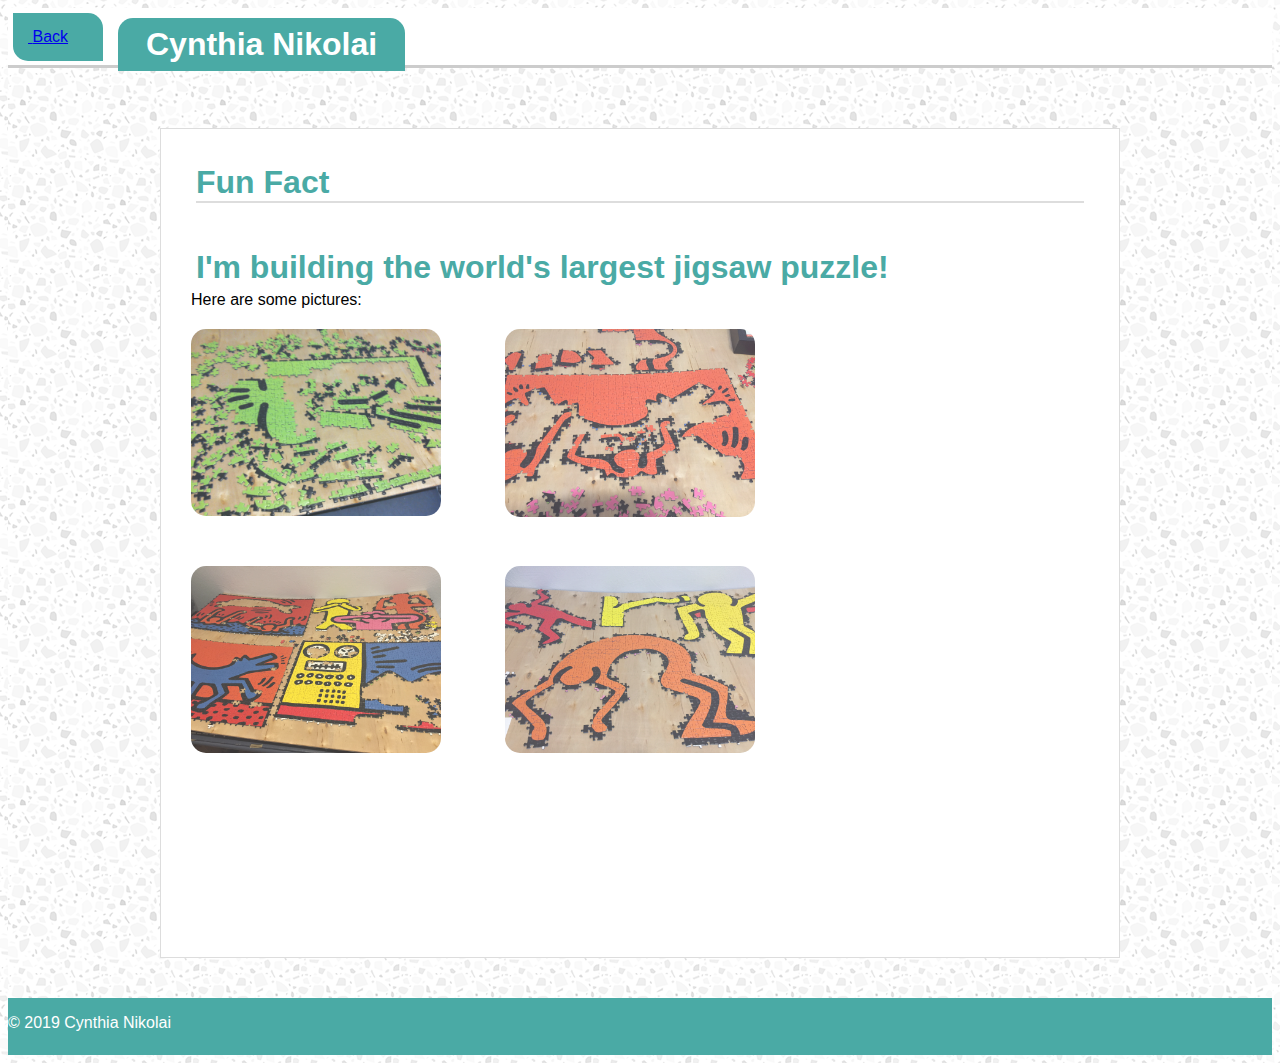
==== funfact.html @ e4299380 "initial commit" ====
<!DOCTYPE html>
<html lang="en">
<head>
    <meta charset="UTF-8">
    <meta name="viewport" content="width=device-width, initial-scale=1.0">
    <meta http-equiv="X-UA-Compatible" content="ie=edge">
    <title>Cynthia Nikolai</title>
    <link rel="stylesheet" href="assets/css/style.css">
    <link rel="stylesheet" href="https://use.fontawesome.com/releases/v5.8.1/css/all.css" integrity="sha384-50oBUHEmvpQ+1lW4y57PTFmhCaXp0ML5d60M1M7uH2+nqUivzIebhndOJK28anvf" crossorigin="anonymous">
</head>
<body>
    <nav>
            <div class="backbutton"><a href="switchboard.html"><i class="fas fa-arrow-left">&nbsp;</i>Back</a></div>
            <!-- <section> -->
                <div id="leftsideofmenu" class="name"><h1>Cynthia Nikolai</h1></div>
            <!-- </section> -->
        </nav>
        <div id="main-container" class="container">
        <section class="main-section">
        <h1 id="aboutme">Fun Fact</h1>
        <br>
        <br>
            <h1>I'm building the world's largest jigsaw puzzle!</h1>
            <div>Here are some pictures:</div>
            <div class="work">
                    <img class="funfactsized" src="assets/images/IMG_2331.jpg" alt="Picture 1">
                  </div>
                  <div class="work">
                    <img class="funfactsized" src="assets/images/IMG_2664.jpg" alt="Picture 2"></a>
                  </div>
                  <div class="work">
                    <img class="funfactsized" src="assets/images/IMG_2944.jpg" alt="Picture 3"></a>
                  </div>
                  <div class="work">
                    <img class="funfactsized" src="assets/images/IMG_2984.jpg" alt="Picture 4"></a>
                </div>
    </section>
    </div>
    <footer>
        <p>&copy; 2019 Cynthia Nikolai</p>
    </footer>
</body>
</html>
---- assets/css/style.css ----
* {
    box-sizing: border-box;
}

body, html{
    background-image: url('../images/light-grey-terrazzo.png');
    /* display: flex;
    align-items: center;
    justify-content: center; */
    min-height: calc(100vh - 70px);
    /* overflow: hidden; */
     /* make sure it is at least as tall as the viewport */
    /* min-height: 100vh; */
    /* height: 100%; */
    position:relative; 
    font-family: Arial, Helvetica, sans-serif;
}


/* CSS Grid Views */
.col-1 {width: 8.33%;}
.col-2 {width: 16.66%;}
.col-3 {width: 25%;}
.col-4 {width: 33.33%;}
.col-5 {width: 41.66%;}
.col-6 {width: 50%;}
.col-7 {width: 58.33%;}
.col-8 {width: 66.66%;}
.col-9 {width: 75%;}
.col-10 {width: 83.33%;}
.col-11 {width: 91.66%;}
.col-12 {width: 100%;}

.row {
  /* display: flex;
  align-items: center;
  justify-content: center; */
}

.stack-row {
  display: flex;
  flex-flow: row;
  /* height: 100%; */
}

.backbutton {
  /* display: flex; */
  align-self: flex-start;
  width: 90px;
  padding: 15px;
  color: black;
  float:left;
  margin: 5px;
  background-color: #4aaaa5;
  border-top-right-radius: 15px;
  border-bottom-left-radius: 15px;
}

.spacer {
  height: 125px;
}

/* .row::after {
    content: "";
    clear: both;
    display: table;
  } */

  /* footer {
    background-color: #F1F1F1;
    text-align: center;
    padding: 10px;
  } */

  /* general */

.container {
  width: 100%;
  max-width: 960px;
  height: 80vh;
  margin: 0 auto;
  clear: both;
}
  /* width:100%;
  */
  /* height:100vh;  */
  /* position:relative; */
  /* display: flex;
  align-items: center;
  justify-content: center; */
  /* max-height: 500px; */
  /* margin: auto; */

/* main */

#main-container {
  /* padding-top: 130px; */
  min-height: calc(100vh - 70px);
  /* margin: auto; */
}

.main-section {
  float:left;
  width: 100%;
  max-width: 960px;
  min-height: calc(100vh - 70px);
  padding: 30px;
  margin: 0 auto 40px;
  background: #ffffff;
  border: 1px solid #dddddd;
}

.largeheader {
  font-size: 50pt;
}

.mediumheader {
  font-size: 25pt;
}

.header {
    padding: 30px;
    text-align: center;
    background: white;
  }

  .aligner {
    /* margin-left: 150px; */
    display: flex;
    align-items: center; 
    justify-content: center;
  }

  .aligner2 {
    /* margin-top: 225px; */
    display: flex;
    align-items: center;
    justify-content: center;
    flex-flow: column;
  }
  
  .alignerleft {
    /* margin-top: 225px; */
     display: initial;
    align-items: left;
    justify-content: left;
    /* display: unset; */
    /* flex-flow: column; */
  }

/* HEADER */
main {
  min-height: 400px;
  min-width: 400px;
  background: #fff;
  padding: 40px 20px;
  border-radius: 5px;
  box-shadow: 5px 55px 50px -20px #b6b6b6; 
}

  /* .aligner-item {
      flex: 1;
  } */

  .switchboardspacer {
    height: 20px;
  }

  /* .left {
      float: left;
  }

  .right {
      float: right;
  } */

  /* .centervertically {
    position: relative;
    top: 50%; 
    left: 33%;
} */

/* .centered {
  display: flex;
  align-items: center;
  justify-content: center;
} */

.learnaboutme {
  /* position: relative; */
  /* left: 0%; */
  /* margin-left: 15px; */
  /* float: left; */
}

.me {
    /* position: relative; */
    border-radius: 15px;
    /* top: 50%; */
    /* left: 33%; */
    height: 600px;
    /* margin-top: 55px;   */
    width: 525px;
    /* display: flex;
  align-items: center;
  justify-content: center; */
}

section {
  margin-left: auto;
  margin-right: auto;
  /* margin-top: 0px; */
  margin-bottom: 60px;
  width: 960px;
  background-color: #ffffff;
  /* position: relative; */
}

nav {
  /* margin-top: 0px; */
  background-color: #ffffff;
  border-bottom: solid #cccccc;
  margin-bottom: 60px;
  height: 60px;
}

nav > section {
  height: 57px;
}

.name {
  color: #4aaaa5;
  /* padding: 10px; */
  margin: 10px;
  border-top-right-radius: 15px;
  border-top-left-radius: 15px;
}


h1 {
  color: #4aaaa5;
  /* padding: 10px; */
  margin: 5px;
  /* font-size: 20pt; */
  /* padding-top: 0px;  */
  border-top-right-radius: 15px;
  border-top-left-radius: 15px;
}

#leftsideofmenu {
  float: left;
  /* height: 57px; */
  margin-bottom: 0px;
  padding-bottom: 0px;
  background-color: #4aaaa5;
}

#leftsideofmenu > h1 {
  color: #ffffff;
  margin: 8px;
  padding: 0 20px;
  padding-bottom: 0px;
  border-top-right-radius: 15px;
  border-top-left-radius: 15px;
}

#rightsideofmenu {
  float: right;
  padding: 15px;
  /* position: relative; */
}

/* #maincontentportfolio {
  /* background-color: #ffffff; */
  /* border: 2px solid #dddddd; */
  /* height: auto; */
  /* min-height: calc(100vh - 7px); */
  /* min-height: 100vh; */

  /* width: 700px; */
  /* padding: 20px; */
  /* min-height: calc(100vh - 70px); */
  /* box-sizing: border-box; */
  /* margin-bottom: 200px; */

    /* margin: 0 0 40px; */
    /* background: #ffffff; */
/* }  */

footer {
  background-color: #4aaaa5;
  color: #ffffff;
  height: 57px;
  /* position:absolute;
  bottom:0; */
  display: flex;
  align-self: flex-end;
  width: 100%;
}

.sized {
  height: 200px;
  width: 100px;
  border-radius: 15px;
}

.funfactsized {
  /* height: 300px;
  width: 400px; */
  border-radius: 15px;
}

/* footer {
  padding: 30px 0;
  clear: both;
  font-size: 12px;
  color: #ffffff;
  color: #cccccc;
  text-align: center;
  background: #666666;
  border-top: 8px solid #4aaaa5;
  height: 50px;
} */

#aboutme {
  border-bottom: 2px solid #dddddd;
}

/* portfolio page */

.work {
  position: relative;
  float: left;
  width: 274px;
  margin: 20px 0 25px;
  overflow: auto;
}

.work:nth-child(even) {
  margin-right: 40px;
}

.work img {
  width: 250px;
  border: 0 none;
  opacity: 0.8;
}

.work h3 {
  position: absolute;
  bottom: 20px;
  width: 250px;
  padding: 15px;
  margin-bottom: 0;
  font-weight: 300;
  line-height: 30px;
  color: #ffffff;
  text-align: center;
  background: #4aaaa5;
  border-bottom: 0;
}

.auth-image {
  float: left;
  width: 200px;
  height: auto;
  margin-top: 10px;
  margin-right: 25px;
}

.resume > a {
  font-size: 20pt;
}

/* Responsive layout - makes the three columns stack on top of each other instead of next to each other on smaller screens (600px wide or less) */
   @media screen and (max-width:768px) {
       section {
           width: 570px;
           /* height: 650px; */
       }
       #main-container {
        /* padding-top: 130px; */
        min-height: calc(220vh - 70px);
        /* margin: auto; */
      }
      
      .main-section {
        float:left;
        width: 100%;
        max-width: 960px;
        min-height: calc(220vh - 70px);
        padding: 30px;
        margin: 0 auto 40px;
        background: #ffffff;
        border: 1px solid #dddddd;
      }
   } 
   
   @media screen and (max-width:640px) {
       section {
           width: 100%;
           /* height: 100%; */
       }
       
       
       #rightsideofmenu {
           padding: 0px auto;
       }
   
       #main-container {
        /* padding-top: 130px; */
        min-height: calc(480vh - 70px);
        /* margin: auto; */
      }
      
      .main-section {
        float:left;
        width: 100%;
        max-width: 960px;
        min-height: calc(480vh - 70px);
        padding: 30px;
        margin: 0 auto 40px;
        background: #ffffff;
        border: 1px solid #dddddd;
      }
   }
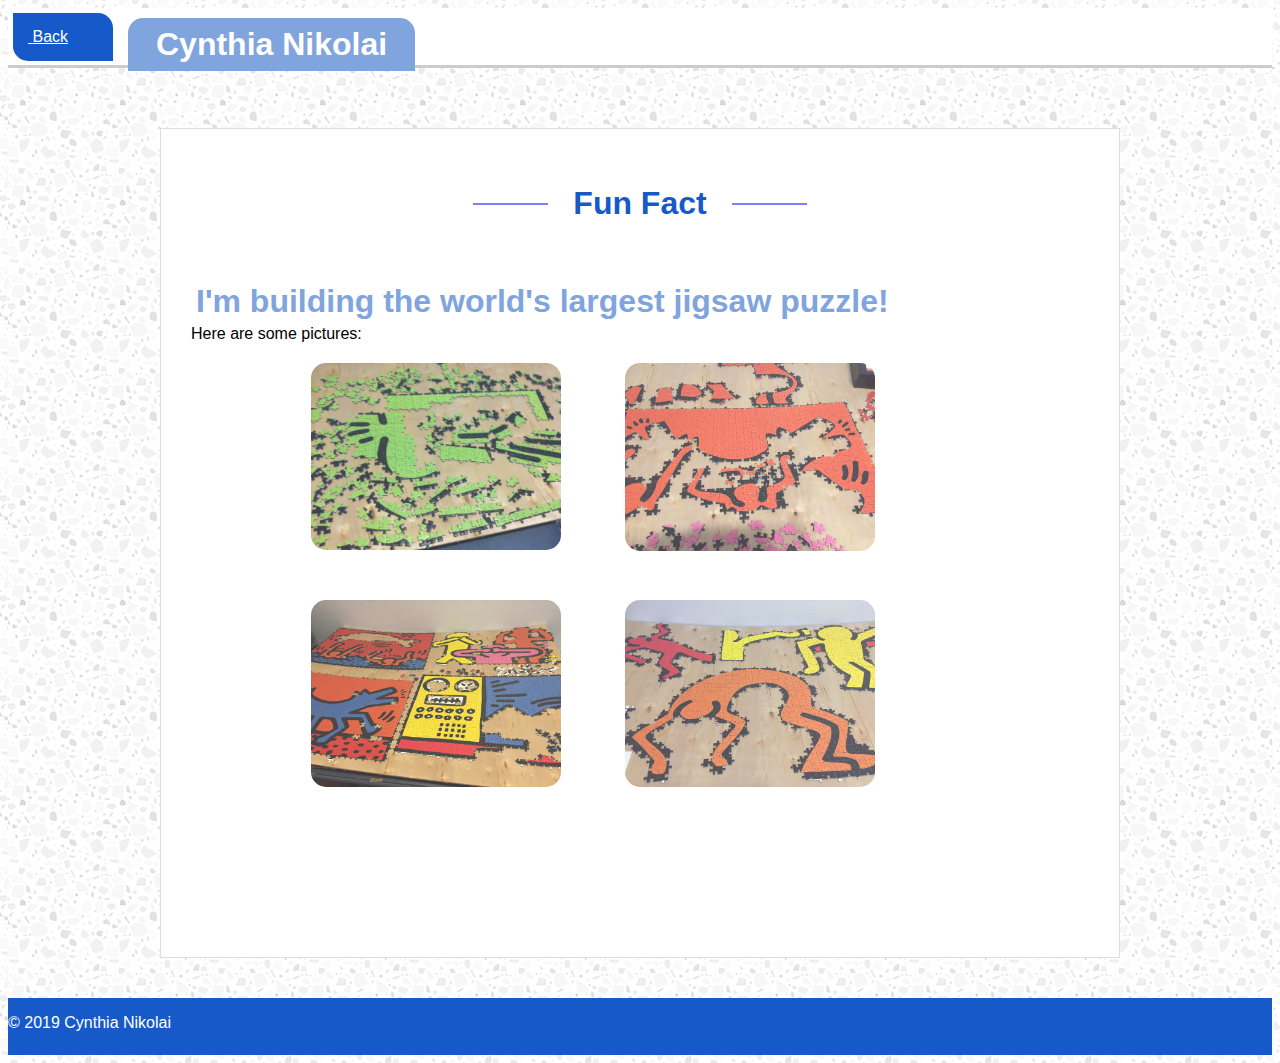
==== commit 84d70c34: "advanced features" ====
--- a/funfact.html
+++ b/funfact.html
@@ -10,14 +10,14 @@
 </head>
 <body>
     <nav>
-            <div class="backbutton"><a href="switchboard.html"><i class="fas fa-arrow-left">&nbsp;</i>Back</a></div>
+            <div class="backbutton"><a class="fas" href="switchboard.html"><i class="fas fa-arrow-left">&nbsp;</i>Back</a></div>
             <!-- <section> -->
                 <div id="leftsideofmenu" class="name"><h1>Cynthia Nikolai</h1></div>
             <!-- </section> -->
         </nav>
         <div id="main-container" class="container">
         <section class="main-section">
-        <h1 id="aboutme">Fun Fact</h1>
+        <h1 id="aboutme"><svg width="100" height="50"><line x1="0" y1="40" x2="75" y2="40" stroke="blue"/></svg>Fun Fact<svg width="100" height="50"><line x1="25" y1="40" x2="100" y2="40" stroke="blue"/></svg></h1>
         <br>
         <br>
             <h1>I'm building the world's largest jigsaw puzzle!</h1>
--- a/assets/css/style.css
+++ b/assets/css/style.css
@@ -43,15 +43,23 @@
   /* height: 100%; */
 }
 
+.fas {
+  color: #ffffff;
+}
+
+.white {
+  color: #ffffff;
+}
+
 .backbutton {
   /* display: flex; */
   align-self: flex-start;
-  width: 90px;
+  width: 100px;
   padding: 15px;
-  color: black;
+  color: #ffffff;
   float:left;
   margin: 5px;
-  background-color: #4aaaa5;
+  background-color: #165ac9;
   border-top-right-radius: 15px;
   border-bottom-left-radius: 15px;
 }
@@ -100,6 +108,7 @@
 }
 
 .main-section {
+  /* align-items: center; */
   float:left;
   width: 100%;
   max-width: 960px;
@@ -229,7 +238,7 @@
 }
 
 .name {
-  color: #4aaaa5;
+  color: #165ac9;
   /* padding: 10px; */
   margin: 10px;
   border-top-right-radius: 15px;
@@ -238,7 +247,7 @@
 
 
 h1 {
-  color: #4aaaa5;
+  color: #80a4dd;
   /* padding: 10px; */
   margin: 5px;
   /* font-size: 20pt; */
@@ -252,7 +261,7 @@
   /* height: 57px; */
   margin-bottom: 0px;
   padding-bottom: 0px;
-  background-color: #4aaaa5;
+  background-color: #80a4dd;
 }
 
 #leftsideofmenu > h1 {
@@ -288,7 +297,7 @@
 /* }  */
 
 footer {
-  background-color: #4aaaa5;
+  background-color: #165ac9;
   color: #ffffff;
   height: 57px;
   /* position:absolute;
@@ -318,12 +327,16 @@
   color: #cccccc;
   text-align: center;
   background: #666666;
-  border-top: 8px solid #4aaaa5;
+  border-top: 8px solid #165ac9;
   height: 50px;
 } */
 
 #aboutme {
-  border-bottom: 2px solid #dddddd;
+  /* border-bottom: 2px solid #dddddd; */
+  text-align: center;
+  margin-bottom: 20px;
+  font-size: 24pt;
+  color: #165ac9;
 }
 
 /* portfolio page */
@@ -331,13 +344,18 @@
 .work {
   position: relative;
   float: left;
+  /* align-items: center; */
   width: 274px;
   margin: 20px 0 25px;
-  overflow: auto;
+  /* overflow: auto; */
 }
 
 .work:nth-child(even) {
   margin-right: 40px;
+}
+
+.work:nth-child(even) {
+  margin-left: 120px;
 }
 
 .work img {
@@ -356,7 +374,7 @@
   line-height: 30px;
   color: #ffffff;
   text-align: center;
-  background: #4aaaa5;
+  background: #80a4dd;
   border-bottom: 0;
 }
 
